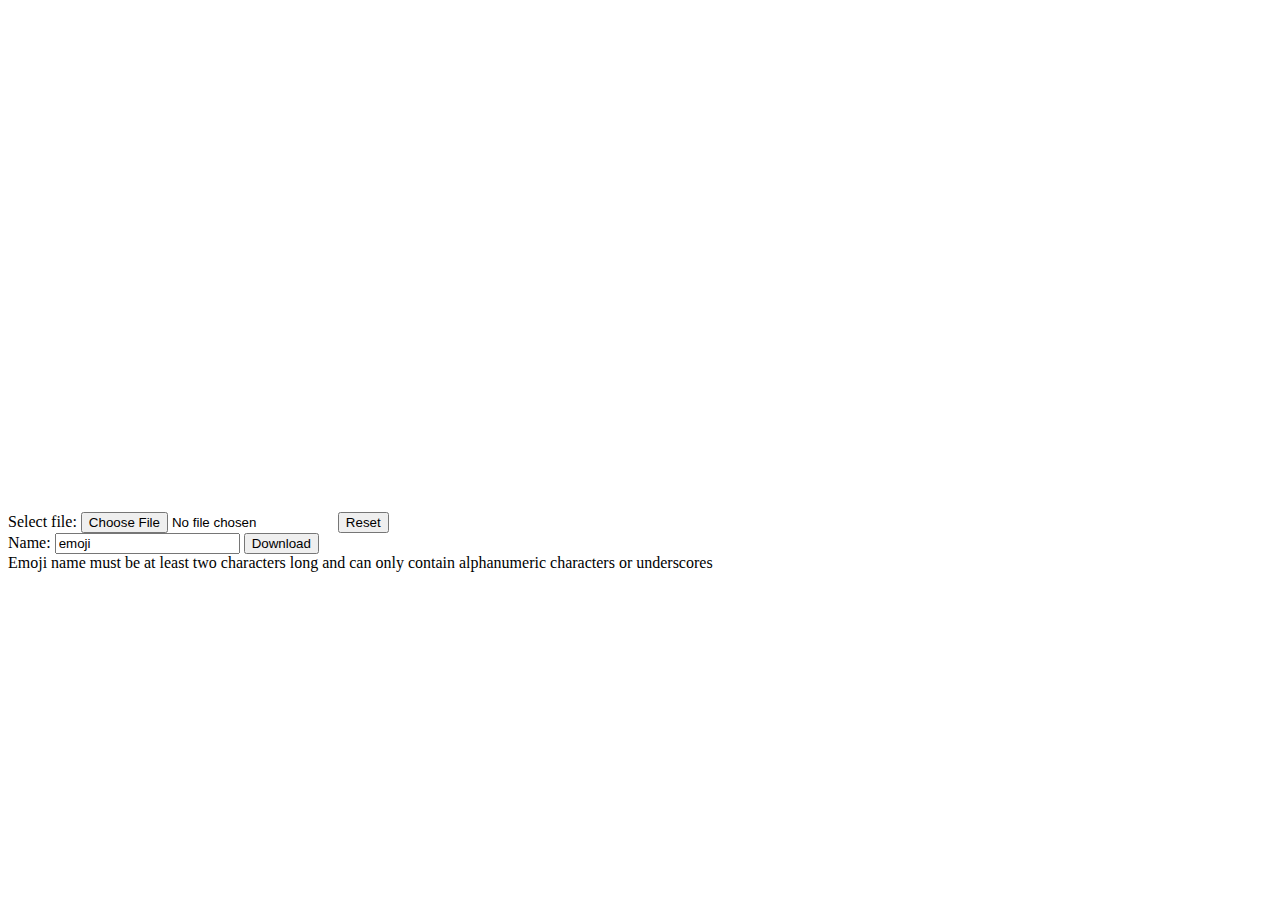
==== index.html @ 30bec4b3 "renamed emoji.html to index.html" ====
<!DOCTYPE html>
<html lang="en">
    <head>
        <meta charset="UTF-8"/>
        <meta name="viewport" content="width=device-width, initial-scale=1.0">
        <title>Discord Emoji Maker</title>
        <link rel="stylesheet" href="emoji.css">
    </head>

    <body>
        <canvas hidden id="hcanvas" width="500" height="500"></canvas>
        <canvas id="canvas" width="500" height="500"></canvas><br>

        <label for="uploader">Select file:</label>
        <input type="file" id="uploader" accept="image/*">
        <button id="reset">Reset</button><br>
        
        <label for="name">Name:</label>
        <input type="text" id="name" value="emoji">
        <button id="download">Download</button><br>

        Emoji name must be at least two characters long and can only contain alphanumeric characters or underscores

        <script type="text/javascript" src="emoji.js"></script>
    </body>
</html>
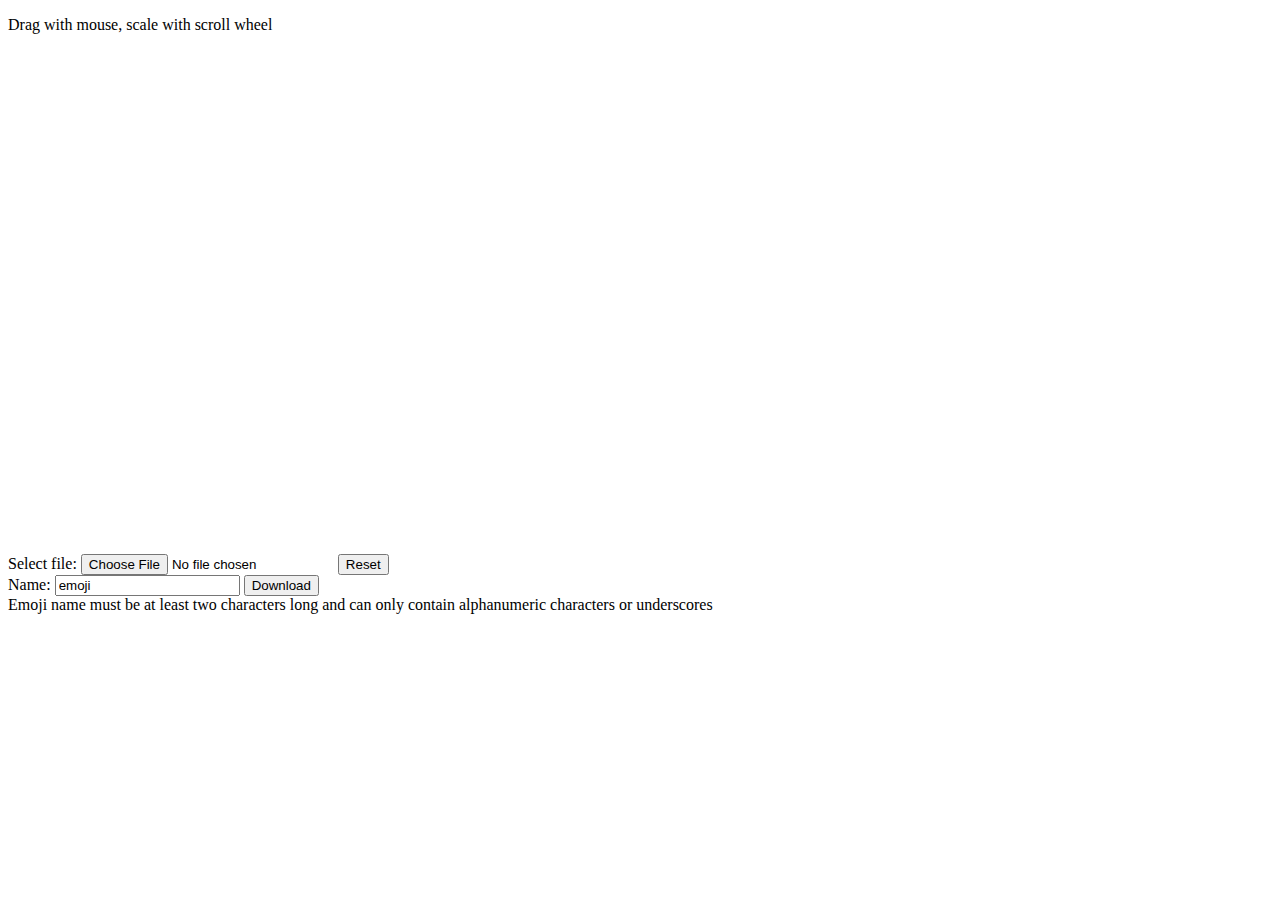
==== commit 62a2293c: "added the tiniest bit of ux" ====
--- a/index.html
+++ b/index.html
@@ -8,6 +8,8 @@
     </head>
 
     <body>
+        <p>Drag with mouse, scale with scroll wheel</p>
+
         <canvas hidden id="hcanvas" width="500" height="500"></canvas>
         <canvas id="canvas" width="500" height="500"></canvas><br>
 
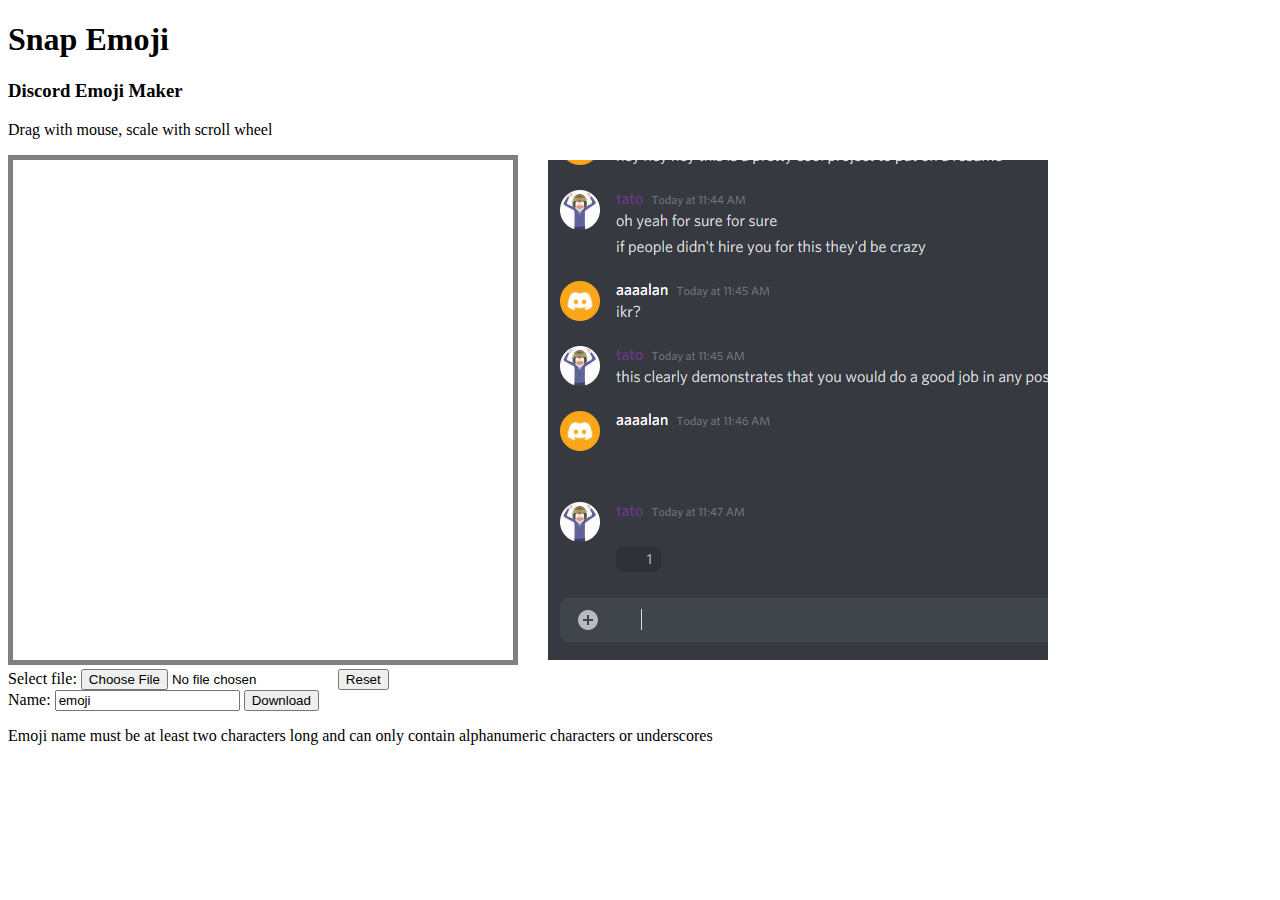
==== commit 9290c314: "working discord preview that is ugly" ====
--- a/index.html
+++ b/index.html
@@ -3,15 +3,29 @@
     <head>
         <meta charset="UTF-8"/>
         <meta name="viewport" content="width=device-width, initial-scale=1.0">
-        <title>Discord Emoji Maker</title>
+        <title>Snap Emoji</title>
+        <link rel="stylesheet" type="text/css" href="https://fonts.googleapis.com/css2?family=Open+Sans">
         <link rel="stylesheet" href="emoji.css">
     </head>
 
     <body>
+        <header class="main-header">
+            <h1 class="snap-emoji">Snap Emoji</h1>
+            <h3 class="desc">Discord Emoji Maker</h2>
+        </header>
+    
         <p>Drag with mouse, scale with scroll wheel</p>
 
-        <canvas hidden id="hcanvas" width="500" height="500"></canvas>
-        <canvas id="canvas" width="500" height="500"></canvas><br>
+        <div class="emoji-maker-container">
+            <div class="emoji-maker">
+                <canvas hidden id="hcanvas" width="500" height="500"></canvas>
+                <canvas class="emoji-canvas" id="canvas" width="500" height="500"></canvas>
+            </div>
+
+            <div class="discord-preview">
+                <canvas class="discord-canvas" id="dcanvas" width="500" height="500" ></canvas>
+            </div>
+        </div>
 
         <label for="uploader">Select file:</label>
         <input type="file" id="uploader" accept="image/*">
@@ -21,7 +35,7 @@
         <input type="text" id="name" value="emoji">
         <button id="download">Download</button><br>
 
-        Emoji name must be at least two characters long and can only contain alphanumeric characters or underscores
+        <p>Emoji name must be at least two characters long and can only contain alphanumeric characters or underscores</p>
 
         <script type="text/javascript" src="emoji.js"></script>
     </body>
--- a/emoji.css
+++ b/emoji.css
@@ -0,0 +1,52 @@
+@import url('https://fonts.googleapis.com/css?family=Cairo');
+
+/*
+* {
+    box-sizing: border-box;
+    font-family: Cairo;
+    color: gray;
+}*/
+
+/*
+html, body {
+    background-color: #444;
+}*/
+
+/*
+.main-header {
+    background-color: yellow;
+}*/
+
+.emoji-canvas {
+    border: 5px solid gray;
+    padding: 0;
+    margin: 0;
+}
+
+.emoji-canvas:hover {
+    cursor: grab;
+}
+
+.emoji-maker-container {
+    display: flex;
+    justify-content: flex-start;
+    align-items: center;
+    gap: 30px;
+    /*border: 5px solid orange;*/
+}
+
+/*
+.emoji-maker {
+    border: 5px solid green;
+    padding: 0;
+    margin: 0;
+}
+
+.discord-preview {
+    border: 5px solid blue;
+}
+*/
+
+.discord-canvas {
+    background-image: url("./images/discord_blank.png");
+}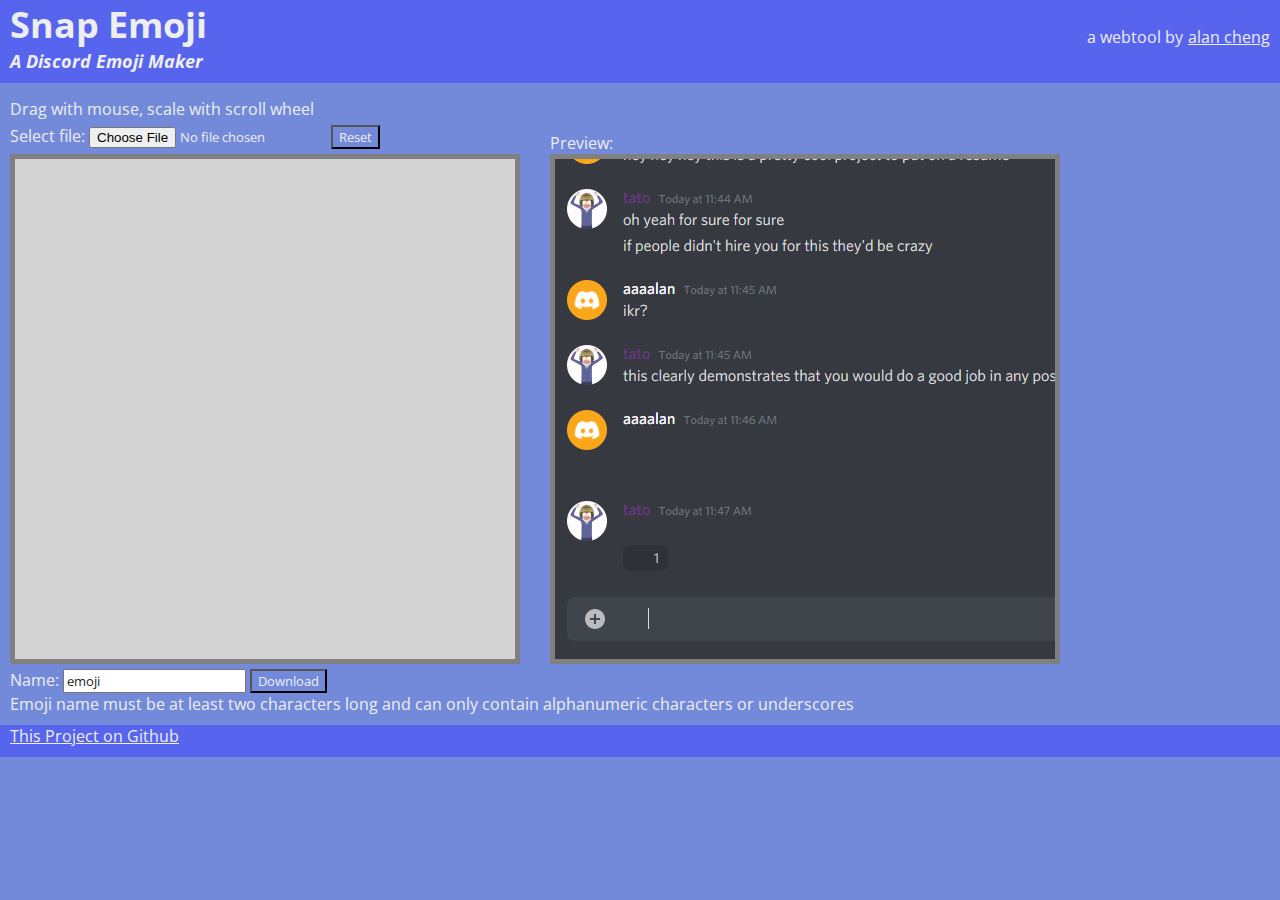
==== commit 8ab6ab9d: "styled up" ====
--- a/index.html
+++ b/index.html
@@ -4,38 +4,59 @@
         <meta charset="UTF-8"/>
         <meta name="viewport" content="width=device-width, initial-scale=1.0">
         <title>Snap Emoji</title>
-        <link rel="stylesheet" type="text/css" href="https://fonts.googleapis.com/css2?family=Open+Sans">
         <link rel="stylesheet" href="emoji.css">
     </head>
 
     <body>
-        <header class="main-header">
-            <h1 class="snap-emoji">Snap Emoji</h1>
-            <h3 class="desc">Discord Emoji Maker</h2>
-        </header>
-    
-        <p>Drag with mouse, scale with scroll wheel</p>
-
-        <div class="emoji-maker-container">
-            <div class="emoji-maker">
-                <canvas hidden id="hcanvas" width="500" height="500"></canvas>
-                <canvas class="emoji-canvas" id="canvas" width="500" height="500"></canvas>
+        <div class="header top-header">
+            <div class="site-title">
+                <div class="snap-emoji-title">Snap Emoji</div>
+                <div class="snap-emoji-desc">A Discord Emoji Maker</div>
             </div>
 
-            <div class="discord-preview">
-                <canvas class="discord-canvas" id="dcanvas" width="500" height="500" ></canvas>
+            <div class="author">
+                <div>a webtool by </div>
+                <a href="https://github.com/alchengan">alan cheng</a>
+            </div>
+        </div>
+    
+        <div class="page-content">
+            <div class="emoji-maker-container">
+                <div class="emoji-editor-container">
+                    <div class="instructions">Drag with mouse, scale with scroll wheel</div>
+            
+                    <div class="upload">
+                        <label for="uploader">Select file:</label>
+                        <input type="file" id="uploader" accept="image/*">
+                        <button id="reset" class="btn btn-reset">Reset</button>
+                    </div>
+
+                    <div class="emoji-maker">
+                        <canvas hidden id="hcanvas" width="500" height="500"></canvas>
+                        <canvas class="emoji-canvas" id="canvas" width="500" height="500"></canvas>
+                    </div>
+                </div>
+
+                <div class="preview-container">
+                    <div class="preview-text">Preview:</div>
+                    <div class="discord-preview">
+                        <canvas class="discord-canvas" id="dcanvas" width="500" height="500" ></canvas>
+                    </div>
+                </div>
+            </div>
+            
+            <div class="emoji-name-container">
+                <label for="name">Name:</label>
+                <input type="text" id="name" class="input-name" value="emoji">
+                <button id="download" class="btn btn-download">Download</button><br>
+
+                <div>Emoji name must be at least two characters long and can only contain alphanumeric characters or underscores</div>
             </div>
         </div>
 
-        <label for="uploader">Select file:</label>
-        <input type="file" id="uploader" accept="image/*">
-        <button id="reset">Reset</button><br>
-        
-        <label for="name">Name:</label>
-        <input type="text" id="name" value="emoji">
-        <button id="download">Download</button><br>
-
-        <p>Emoji name must be at least two characters long and can only contain alphanumeric characters or underscores</p>
+        <div class="header bot-header">
+            <a href="https://github.com/alchengan/snap-emoji">This Project on Github</a>
+        </div>
 
         <script type="text/javascript" src="emoji.js"></script>
     </body>
--- a/emoji.css
+++ b/emoji.css
@@ -1,23 +1,65 @@
-@import url('https://fonts.googleapis.com/css?family=Cairo');
+@import url('https://fonts.googleapis.com/css2?family=Open+Sans');
 
-/*
 * {
     box-sizing: border-box;
-    font-family: Cairo;
-    color: gray;
-}*/
+    font-family: "Open Sans";
+    color: #eeeeee;
+}
 
-/*
 html, body {
-    background-color: #444;
-}*/
+    background-color: #738adb;
+    padding: 0;
+    margin: 0;
+}
 
-/*
-.main-header {
-    background-color: yellow;
-}*/
+.header {
+    background-color: #5764ee;
+    padding: 0px;
+    padding-left: 10px;
+    padding-right: 10px;
+    padding-bottom: 10px;
+    margin: 0;
+}
+
+.top-header {
+    /*background: linear-gradient(#5764ee, 80%, #738adb)*/
+    display: flex;
+    justify-content: space-between;
+    align-items: center;
+}
+
+.author {
+    display: flex;
+    gap: .3em;
+}
+
+.snap-emoji-title {
+    font-size: 36px;
+    font-weight: bolder;
+    /*text-shadow: 1px 1px 1px #232323;*/
+}
+
+.snap-emoji-desc {
+    font-size: 18px;
+    font-weight: bold;
+    font-style: italic;
+}
+
+.page-content {
+    padding: 10px;
+}
+
+.instructions {
+    padding-top: 5px;
+    padding-bottom: 5px;
+}
+
+.upload {
+    padding-bottom: 5px;
+}
 
 .emoji-canvas {
+    background-color: lightgray;
     border: 5px solid gray;
     padding: 0;
     margin: 0;
@@ -30,23 +72,29 @@
 .emoji-maker-container {
     display: flex;
     justify-content: flex-start;
-    align-items: center;
+    align-items: flex-end;
     gap: 30px;
-    /*border: 5px solid orange;*/
 }
 
-/*
-.emoji-maker {
-    border: 5px solid green;
-    padding: 0;
-    margin: 0;
+.emoji-editor-container {
+    display: flex;
+    flex-direction: column;
 }
 
-.discord-preview {
-    border: 5px solid blue;
+.preview-container {
+    display: flex;
+    flex-direction: column;
 }
-*/
 
 .discord-canvas {
     background-image: url("./images/discord_blank.png");
+    border: 5px solid gray;
+}
+
+.btn {
+    background-color: transparent;
+}
+
+.input-name {
+    color: #232323;
 }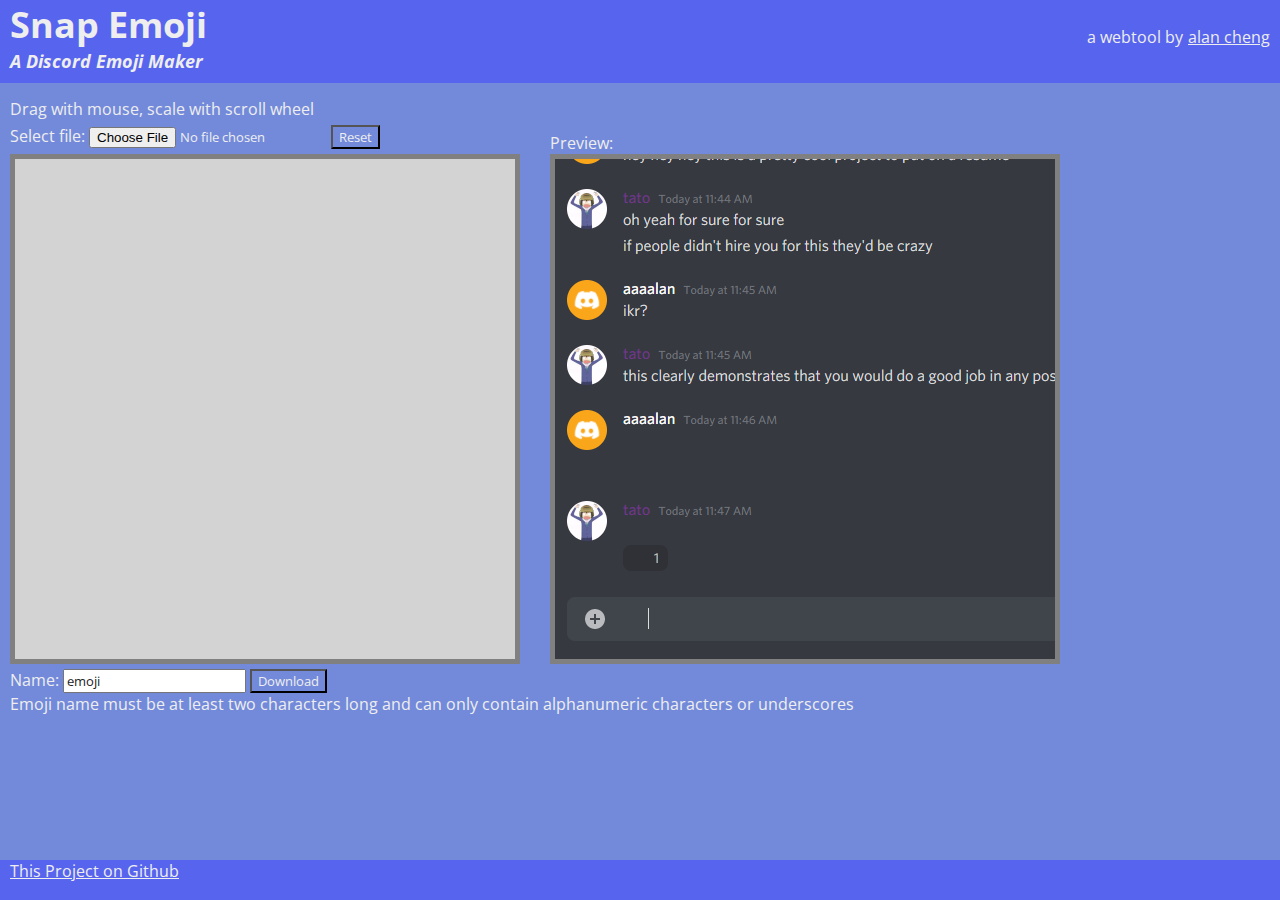
==== commit ca1756ca: "putting footer where it belongs" ====
--- a/index.html
+++ b/index.html
@@ -8,54 +8,58 @@
     </head>
 
     <body>
-        <div class="header top-header">
-            <div class="site-title">
-                <div class="snap-emoji-title">Snap Emoji</div>
-                <div class="snap-emoji-desc">A Discord Emoji Maker</div>
-            </div>
-
-            <div class="author">
-                <div>a webtool by </div>
-                <a href="https://github.com/alchengan">alan cheng</a>
-            </div>
-        </div>
-    
-        <div class="page-content">
-            <div class="emoji-maker-container">
-                <div class="emoji-editor-container">
-                    <div class="instructions">Drag with mouse, scale with scroll wheel</div>
-            
-                    <div class="upload">
-                        <label for="uploader">Select file:</label>
-                        <input type="file" id="uploader" accept="image/*">
-                        <button id="reset" class="btn btn-reset">Reset</button>
+        <div class="page-container">
+            <div class="content-wrap">
+                <div class="header top-header">
+                    <div class="site-title">
+                        <div class="snap-emoji-title">Snap Emoji</div>
+                        <div class="snap-emoji-desc">A Discord Emoji Maker</div>
                     </div>
 
-                    <div class="emoji-maker">
-                        <canvas hidden id="hcanvas" width="500" height="500"></canvas>
-                        <canvas class="emoji-canvas" id="canvas" width="500" height="500"></canvas>
+                    <div class="author">
+                        <div>a webtool by </div>
+                        <a href="https://github.com/alchengan">alan cheng</a>
                     </div>
                 </div>
+            
+                <div class="page-content">
+                    <div class="emoji-maker-container">
+                        <div class="emoji-editor-container">
+                            <div class="instructions">Drag with mouse, scale with scroll wheel</div>
+                    
+                            <div class="upload">
+                                <label for="uploader">Select file:</label>
+                                <input type="file" id="uploader" accept="image/*">
+                                <button id="reset" class="btn btn-reset">Reset</button>
+                            </div>
 
-                <div class="preview-container">
-                    <div class="preview-text">Preview:</div>
-                    <div class="discord-preview">
-                        <canvas class="discord-canvas" id="dcanvas" width="500" height="500" ></canvas>
+                            <div class="emoji-maker">
+                                <canvas hidden id="hcanvas" width="500" height="500"></canvas>
+                                <canvas class="emoji-canvas" id="canvas" width="500" height="500"></canvas>
+                            </div>
+                        </div>
+
+                        <div class="preview-container">
+                            <div class="preview-text">Preview:</div>
+                            <div class="discord-preview">
+                                <canvas class="discord-canvas" id="dcanvas" width="500" height="500" ></canvas>
+                            </div>
+                        </div>
+                    </div>
+                    
+                    <div class="emoji-name-container">
+                        <label for="name">Name:</label>
+                        <input type="text" id="name" class="input-name" value="emoji">
+                        <button id="download" class="btn btn-download">Download</button><br>
+
+                        <div>Emoji name must be at least two characters long and can only contain alphanumeric characters or underscores</div>
                     </div>
                 </div>
             </div>
-            
-            <div class="emoji-name-container">
-                <label for="name">Name:</label>
-                <input type="text" id="name" class="input-name" value="emoji">
-                <button id="download" class="btn btn-download">Download</button><br>
 
-                <div>Emoji name must be at least two characters long and can only contain alphanumeric characters or underscores</div>
+            <div class="header footer">
+                <a href="https://github.com/alchengan/snap-emoji">This Project on Github</a>
             </div>
-        </div>
-
-        <div class="header bot-header">
-            <a href="https://github.com/alchengan/snap-emoji">This Project on Github</a>
         </div>
 
         <script type="text/javascript" src="emoji.js"></script>
--- a/emoji.css
+++ b/emoji.css
@@ -10,6 +10,15 @@
     background-color: #738adb;
     padding: 0;
     margin: 0;
+}
+
+.page-container {
+    position: relative;
+    min-height: 100vh;
+}
+
+.content-wrap {
+    padding-bottom: 2.5rem;
 }
 
 .header {
@@ -31,6 +40,13 @@
 .author {
     display: flex;
     gap: .3em;
+}
+
+.footer {
+    position: absolute;
+    bottom: 0;
+    width: 100%;
+    height: 2.5rem;
 }
 
 .snap-emoji-title {
